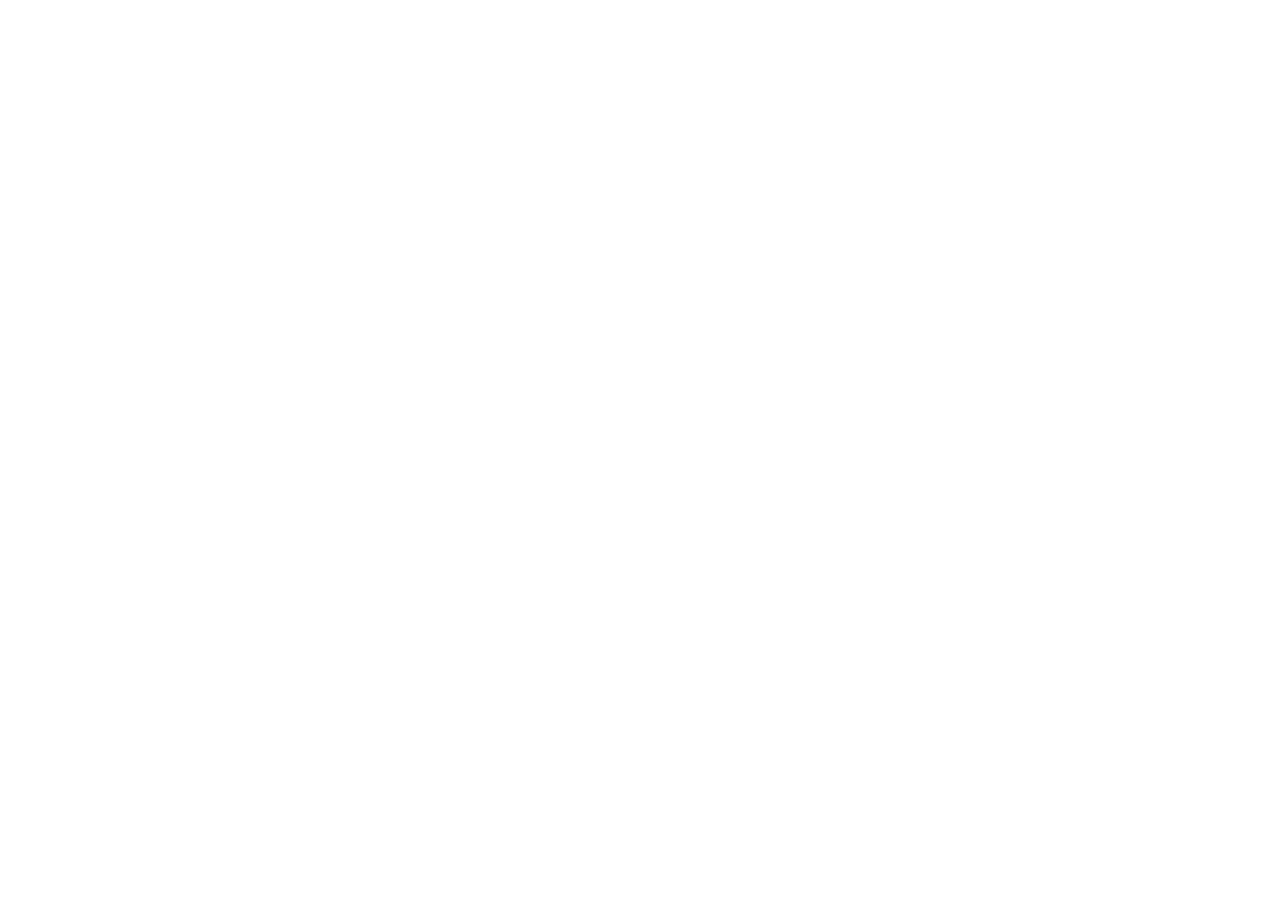
==== 03-lection1/01-button/index.html @ 9a923083 "Added task Кнопка" ====
<!DOCTYPE html>
<!-- Страница с кнопкой -->
<html lang="ru">
    <head>
        <link rel="stylesheet" href="../../assets/css/main.css">
        <link rel="stylesheet" href="./button.css">
    </head>
    <body>

    </body>
</html>
---- 03-lection1/01-button/button.css ----
/* Стилизация кнопки */
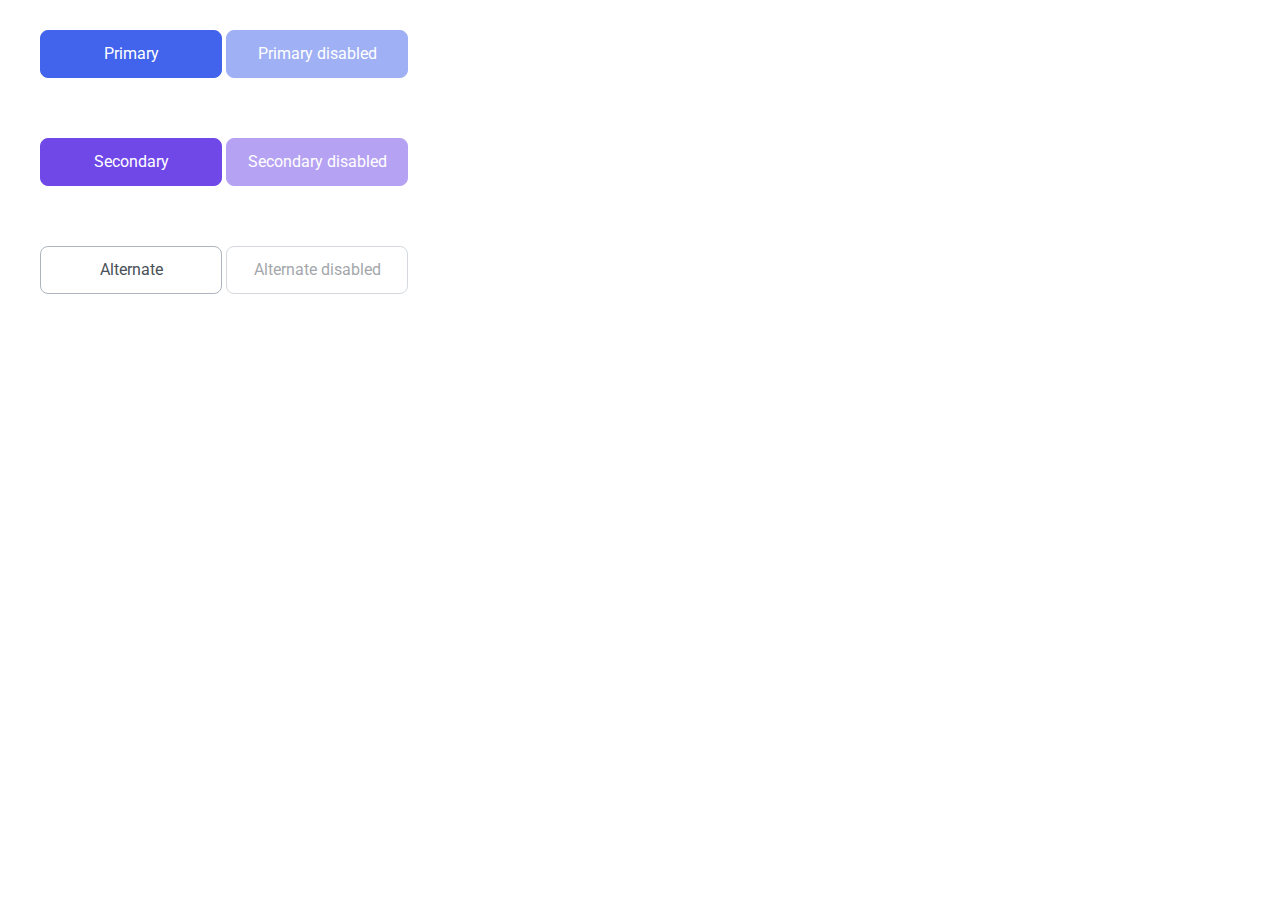
==== commit a7d9fd53: "Merge branch '03-lection1/01-button' into 03-lection1/02-accordion" ====
--- a/03-lection1/01-button/index.html
+++ b/03-lection1/01-button/index.html
@@ -6,6 +6,19 @@
         <link rel="stylesheet" href="./button.css">
     </head>
     <body>
-
+    <section class="section">
+        <div class="section__item">
+            <button class="button button_primary">Primary</button>
+            <button class="button button_primary" disabled>Primary disabled</button>
+        </div>
+        <div class="section__item">
+            <button class="button button_secondary">Secondary</button>
+            <button class="button button_secondary" disabled>Secondary disabled</button>
+        </div>
+        <div class="section__item">
+            <button class="button button_alternate">Alternate</button>
+            <button class="button button_alternate" disabled>Alternate disabled</button>
+        </div>
+    </section>
     </body>
 </html>
--- a/assets/css/main.css
+++ b/assets/css/main.css
@@ -0,0 +1,49 @@
+@import "./normalize.css";
+@import '../fonts/fonts.css';
+
+:root {
+    /* Colors */
+    --white: #ffffff;
+    --black: #212429;
+    --pink: #F784AD;
+    --purple-1: #7048E8;
+    --purple-2: #5028C6;
+    --blue-1: #4263EB;
+    --blue-2: #2342C0;
+    --red: #F03D3E;
+    --grey-1: #F8F9FA;
+    --grey-2: #DDE2E5;
+    --grey-3: #ACB5BD;
+    --grey-4: #495057;
+
+    --error: var(--red);
+    --success: var(--blue-1);
+
+    --primary: var(--blue-1);
+    --secondary: var(--purple-1);
+    --alternate: var(--grey-4);
+
+    --primary-hover: var(--blue-2);
+    --secondary-hover: var(--purple-2);
+    --alternate-hover: var(--black);
+
+    /* Typography */
+    --primary-font-family: "Inter", "Roboto", sans-serif;
+    --secondary-font-family: "Roboto", sans-serif;
+
+    --font-size-m: 16px;
+    --font-weight-m: 400;
+    --line-height-m: 24px;
+
+
+    /* Other params */
+    --border-radius: 8px;
+
+    --disabled-opacity: 0.5;
+
+    --transition-style: 200ms ease-in-out;
+}
+
+* {
+    font-family: var(--primary-font-family);
+}
--- a/03-lection1/01-button/button.css
+++ b/03-lection1/01-button/button.css
@@ -1 +1,64 @@
-/* Стилизация кнопки */
+.section {
+   padding: 0 40px;
+}
+
+.section__item {
+    padding: 30px 0;
+}
+
+.button {
+    cursor: pointer;
+    height: 48px;
+    width: 182px;
+    border-width: 1px;
+    border-radius: var(--border-radius);
+    font-family: var(--secondary-font-family);
+    font-size: var(--font-size-m);
+    font-weight: var(--font-weight-m);
+    border-style: solid;
+    box-sizing: border-box;
+    transition: background-color var(--transition-style), border var(--transition-style), opacity var(--transition-style);
+}
+
+.button[disabled],
+.button:disabled {
+    pointer-events: none;
+    opacity: var(--disabled-opacity);
+}
+
+.button_primary {
+    background-color: var(--primary);
+    color: var(--white);
+    border-color: var(--primary);
+}
+
+.button_primary:hover,
+.button_primary:active {
+    background-color: var(--primary-hover);
+    border-color: var(--primary-hover);
+}
+
+.button_secondary {
+    background-color: var(--secondary);
+    color: var(--white);
+    border-color: var(--secondary);
+}
+
+.button_secondary:hover,
+.button_secondary:active {
+    background-color: var(--secondary-hover);
+    border-color: var(--secondary-hover);
+}
+
+.button_alternate {
+    background-color: var(--white);
+    color: var(--alternate);
+    border-color: var(--grey-3);
+}
+
+.button_alternate:hover,
+.button_alternate:active {
+    background-color: var(--white);
+    border-color: var(--alternate-hover);
+}
+
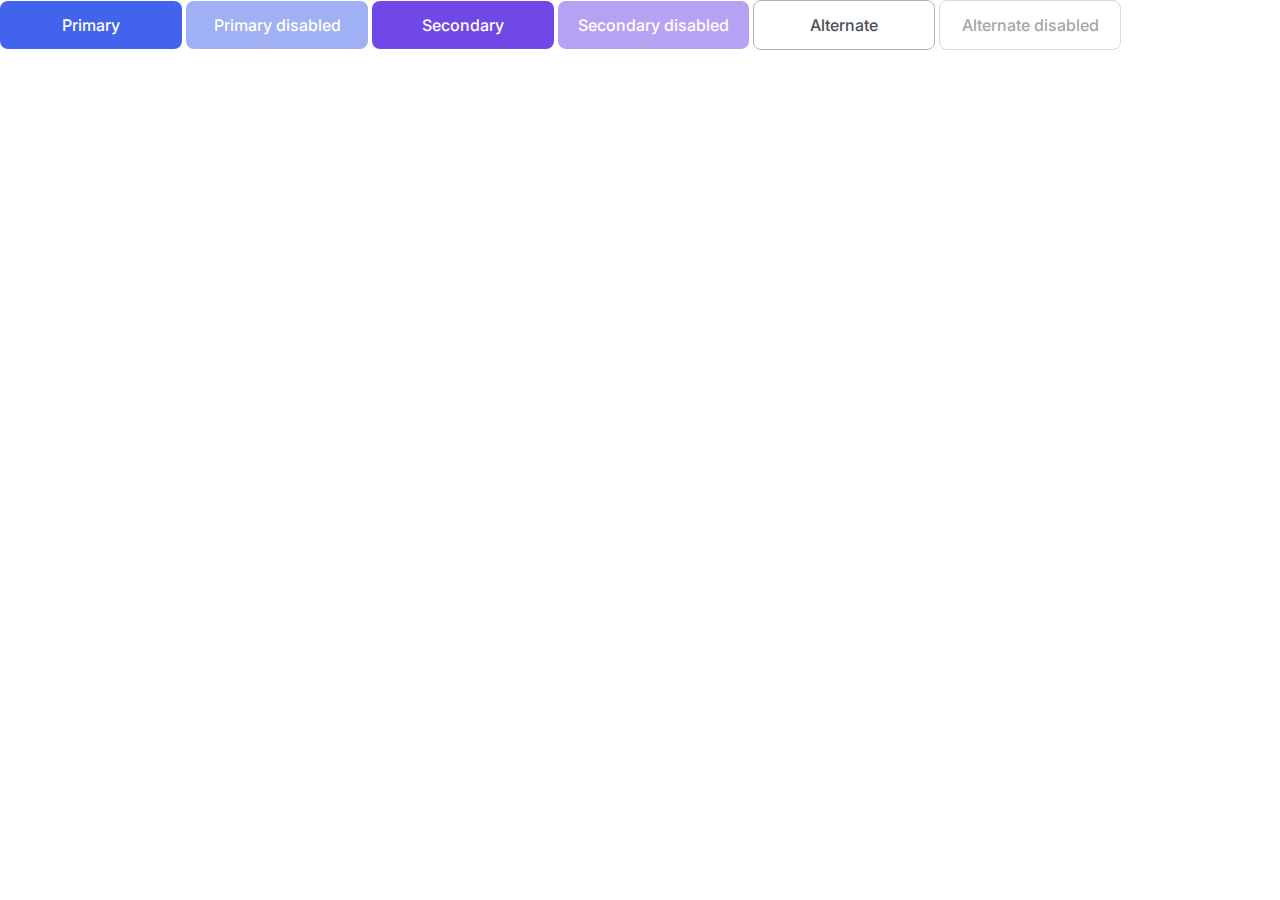
==== commit 6e82c6a7: "Added teacher solution for task: Кнопка" ====
--- a/03-lection1/01-button/index.html
+++ b/03-lection1/01-button/index.html
@@ -6,19 +6,23 @@
         <link rel="stylesheet" href="./button.css">
     </head>
     <body>
-    <section class="section">
-        <div class="section__item">
-            <button class="button button_primary">Primary</button>
-            <button class="button button_primary" disabled>Primary disabled</button>
-        </div>
-        <div class="section__item">
-            <button class="button button_secondary">Secondary</button>
-            <button class="button button_secondary" disabled>Secondary disabled</button>
-        </div>
-        <div class="section__item">
-            <button class="button button_alternate">Alternate</button>
-            <button class="button button_alternate" disabled>Alternate disabled</button>
-        </div>
-    </section>
+        <button class="button button_primary">
+            Primary
+        </button>
+        <button class="button button_primary" disabled>
+            Primary disabled
+        </button>
+        <button class="button button_secondary">
+            Secondary
+        </button>
+        <button class="button button_secondary" disabled>
+            Secondary disabled
+        </button>
+        <button class="button button_alternate">
+            Alternate
+        </button>
+        <button class="button button_alternate" disabled>
+            Alternate disabled
+        </button>
     </body>
 </html>
--- a/03-lection1/01-button/button.css
+++ b/03-lection1/01-button/button.css
@@ -1,64 +1,68 @@
-.section {
-   padding: 0 40px;
+/* Стилизация кнопки */
+
+.button {
+    border: none;
+    outline: none;
+
+    display: inline-block;
+    border-radius: 8px;
+    padding: 15px 20px 14px;
+    text-align: center;
+    font-size: 16px;
+    line-height: 19px;
+    font-weight: 500;
+    cursor: pointer;
+    min-width: 182px;
 }
 
-.section__item {
-    padding: 30px 0;
+.button:disabled {
+    opacity: 0.5;
+    cursor: default;
 }
 
-.button {
-    cursor: pointer;
-    height: 48px;
-    width: 182px;
-    border-width: 1px;
-    border-radius: var(--border-radius);
-    font-family: var(--secondary-font-family);
-    font-size: var(--font-size-m);
-    font-weight: var(--font-weight-m);
-    border-style: solid;
-    box-sizing: border-box;
-    transition: background-color var(--transition-style), border var(--transition-style), opacity var(--transition-style);
+/* Primary */
+
+.button_primary {
+    background: #4263EB;
+    color: #FFFFFF;
+
+    transition: opacity 200ms ease-in-out, background 200ms ease-in-out;
 }
 
-.button[disabled],
-.button:disabled {
-    pointer-events: none;
-    opacity: var(--disabled-opacity);
+.button_primary:hover {
+    background: #2342C0;
 }
 
-.button_primary {
-    background-color: var(--primary);
-    color: var(--white);
-    border-color: var(--primary);
+/* Возвращаем цвет на такой же, какой был у primary */
+.button_primary:hover:disabled {
+    background: #4263EB;
 }
 
-.button_primary:hover,
-.button_primary:active {
-    background-color: var(--primary-hover);
-    border-color: var(--primary-hover);
+/* Secondary */
+
+.button_secondary {
+    background: #7048E8;
+    color: #FFFFFF;
+
+    transition: opacity 200ms ease-in-out, background 200ms ease-in-out;
 }
 
-.button_secondary {
-    background-color: var(--secondary);
-    color: var(--white);
-    border-color: var(--secondary);
+/* Альтернатива возвращению цвета */
+.button_secondary:hover:not(:disabled) {
+    background: #5028C6;
 }
 
-.button_secondary:hover,
-.button_secondary:active {
-    background-color: var(--secondary-hover);
-    border-color: var(--secondary-hover);
+/* Alternate */
+
+.button_alternate {
+    border: 1px solid #ACB5BD;
+    background: transparent;
+    color: #495057;
+
+    transition: border-color 0.2s ease-in-out;
 }
 
-.button_alternate {
-    background-color: var(--white);
-    color: var(--alternate);
-    border-color: var(--grey-3);
+/* Альтернатива возвращению цвета */
+.button_alternate:hover:not(:disabled) {
+    border-color: #212429;
 }
-
-.button_alternate:hover,
-.button_alternate:active {
-    background-color: var(--white);
-    border-color: var(--alternate-hover);
-}
-
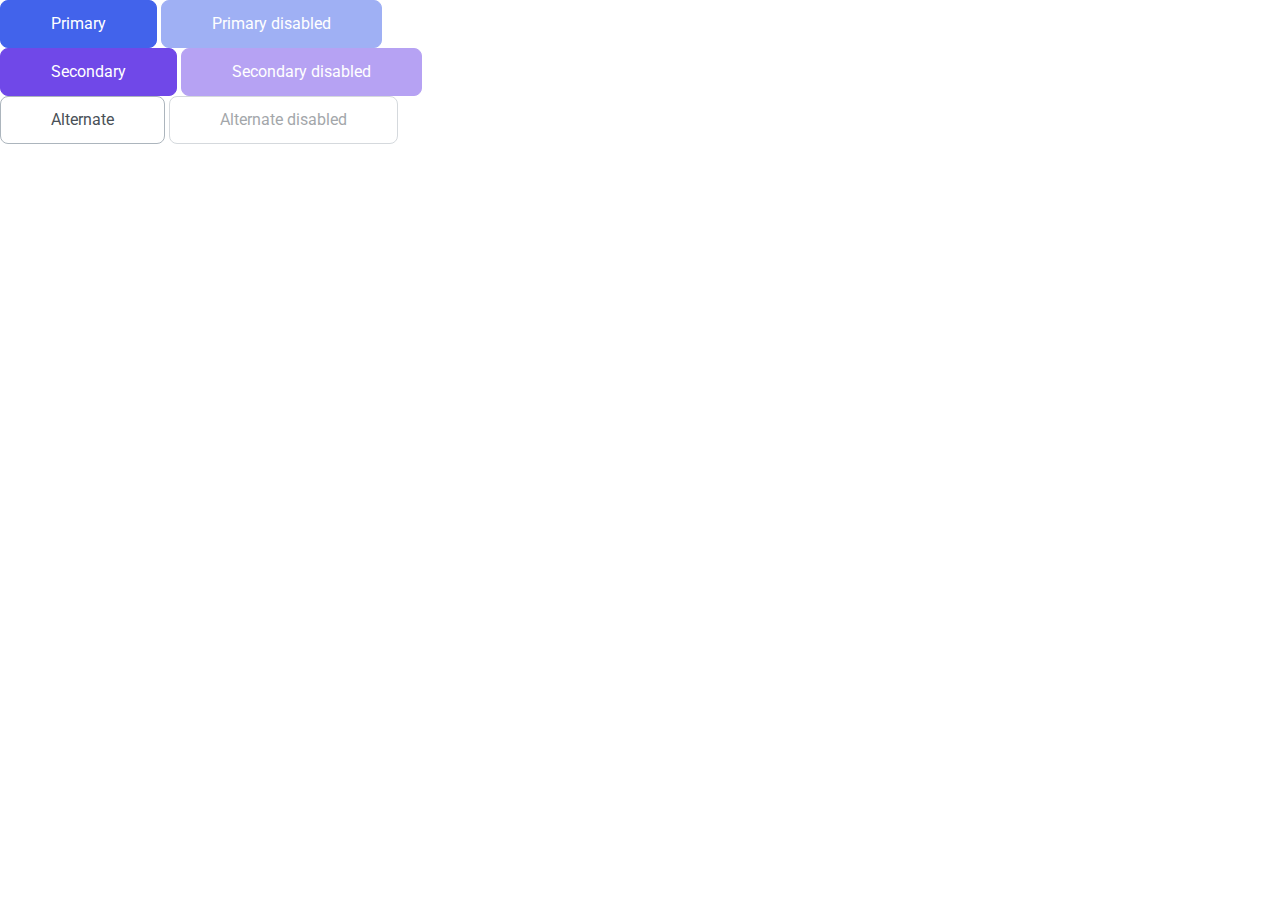
==== commit 207bfdc6: "Merge pull request #3 from ta-ni/03-lection1/01-button" ====
--- a/03-lection1/01-button/index.html
+++ b/03-lection1/01-button/index.html
@@ -6,23 +6,19 @@
         <link rel="stylesheet" href="./button.css">
     </head>
     <body>
-        <button class="button button_primary">
-            Primary
-        </button>
-        <button class="button button_primary" disabled>
-            Primary disabled
-        </button>
-        <button class="button button_secondary">
-            Secondary
-        </button>
-        <button class="button button_secondary" disabled>
-            Secondary disabled
-        </button>
-        <button class="button button_alternate">
-            Alternate
-        </button>
-        <button class="button button_alternate" disabled>
-            Alternate disabled
-        </button>
+    <section class="section">
+        <div class="section__item">
+            <button class="button button_primary">Primary</button>
+            <button class="button button_primary" disabled>Primary disabled</button>
+        </div>
+        <div class="section__item">
+            <button class="button button_secondary">Secondary</button>
+            <button class="button button_secondary" disabled>Secondary disabled</button>
+        </div>
+        <div class="section__item">
+            <button class="button button_alternate">Alternate</button>
+            <button class="button button_alternate" disabled>Alternate disabled</button>
+        </div>
+    </section>
     </body>
 </html>
--- a/03-lection1/01-button/button.css
+++ b/03-lection1/01-button/button.css
@@ -1,68 +1,54 @@
-/* Стилизация кнопки */
-
 .button {
-    border: none;
-    outline: none;
-
-    display: inline-block;
-    border-radius: 8px;
-    padding: 15px 20px 14px;
-    text-align: center;
-    font-size: 16px;
-    line-height: 19px;
-    font-weight: 500;
     cursor: pointer;
-    min-width: 182px;
+    padding: 0 50px;
+    height: 48px;
+    border-radius: var(--border-radius);
+    font-family: var(--secondary-font-family);
+    font-size: var(--font-size-m);
+    font-weight: var(--font-weight-m);
+    border: 1px solid;
+    box-sizing: border-box;
+    transition: background-color var(--transition-style), border var(--transition-style), opacity var(--transition-style);
 }
 
 .button:disabled {
-    opacity: 0.5;
-    cursor: default;
+    pointer-events: none;
+    opacity: var(--disabled-opacity);
 }
 
-/* Primary */
-
 .button_primary {
-    background: #4263EB;
-    color: #FFFFFF;
-
-    transition: opacity 200ms ease-in-out, background 200ms ease-in-out;
+    background-color: var(--primary);
+    color: var(--white);
+    border-color: var(--primary);
 }
 
-.button_primary:hover {
-    background: #2342C0;
+.button_primary:hover,
+.button_primary:active {
+    background-color: var(--primary-hover);
+    border-color: var(--primary-hover);
 }
 
-/* Возвращаем цвет на такой же, какой был у primary */
-.button_primary:hover:disabled {
-    background: #4263EB;
+.button_secondary {
+    background-color: var(--secondary);
+    color: var(--white);
+    border-color: var(--secondary);
 }
 
-/* Secondary */
-
-.button_secondary {
-    background: #7048E8;
-    color: #FFFFFF;
-
-    transition: opacity 200ms ease-in-out, background 200ms ease-in-out;
+.button_secondary:hover,
+.button_secondary:active {
+    background-color: var(--secondary-hover);
+    border-color: var(--secondary-hover);
 }
 
-/* Альтернатива возвращению цвета */
-.button_secondary:hover:not(:disabled) {
-    background: #5028C6;
+.button_alternate {
+    background-color: var(--white);
+    color: var(--alternate);
+    border-color: var(--grey-3);
 }
 
-/* Alternate */
-
-.button_alternate {
-    border: 1px solid #ACB5BD;
-    background: transparent;
-    color: #495057;
-
-    transition: border-color 0.2s ease-in-out;
+.button_alternate:hover,
+.button_alternate:active {
+    background-color: var(--white);
+    border-color: var(--alternate-hover);
 }
 
-/* Альтернатива возвращению цвета */
-.button_alternate:hover:not(:disabled) {
-    border-color: #212429;
-}
